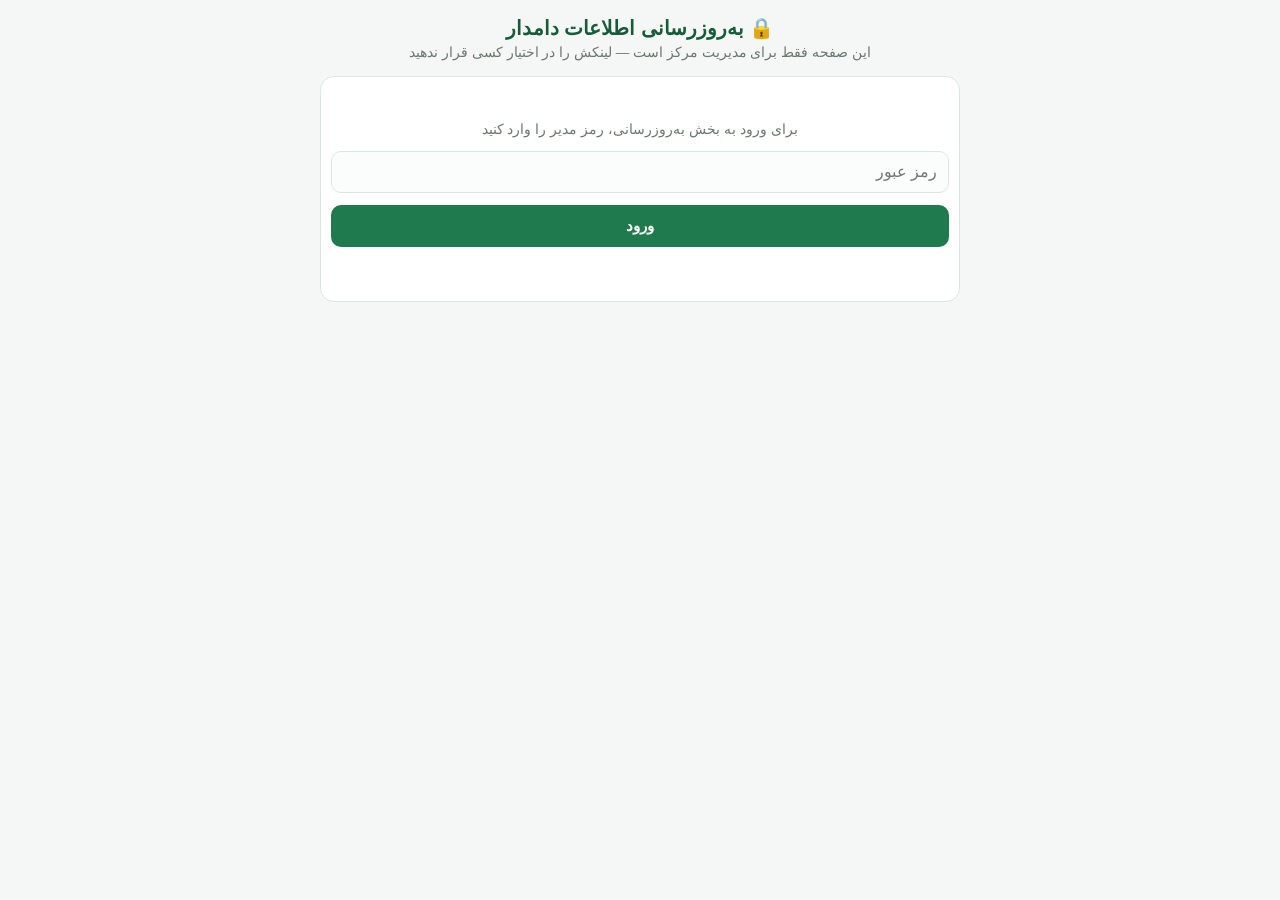
==== admin.html @ 682a6694 "Add files via upload" ====
<!DOCTYPE html>
<html lang="fa" dir="rtl">
<head>
<meta charset="UTF-8">
<meta name="viewport" content="width=device-width, initial-scale=1.0">
<title>به‌روزرسانی اطلاعات دامدار</title>
<meta name="theme-color" content="#1f7a4d">
<link rel="icon" href="./icon-192.png">
<link rel="stylesheet" href="./common.css">
</head>
<body>
<div class="wrap">
  <header>
    <h1>🔒 به‌روزرسانی اطلاعات دامدار</h1>
    <p>این صفحه فقط برای مدیریت مرکز است — لینکش را در اختیار کسی قرار ندهید</p>
  </header>

  <div id="lockScreen" class="card locked-box">
    <p>برای ورود به بخش به‌روزرسانی، رمز مدیر را وارد کنید</p>
    <input type="password" id="adminPin" placeholder="رمز عبور">
    <button class="btn-primary" onclick="tryUnlock()">ورود</button>
    <div class="status err" id="lockStatus"></div>
  </div>

  <div id="adminPanel" class="hidden">
    <div class="card">
      <label>جستجوی دامدار برای ویرایش (نام، نام خانوادگی، کد ملی یا موبایل)</label>
      <input type="text" id="adminSearchInput" placeholder="مثلاً: احمدی یا 09123456789">
      <button class="btn-primary" onclick="doAdminSearch()">جستجو</button>
      <div class="status" id="adminSearchStatus"></div>
      <div class="top-actions">
        <button class="link-btn" onclick="openNewRecordForm()">+ ثبت دامدار جدید</button>
      </div>
    </div>
    <div id="adminResults"></div>
    <div id="editFormWrap"></div>

    <div class="card">
      <h3 style="margin-top:0;font-size:1rem;color:var(--primary-dark);">وارد کردن گروهی از فایل اکسل</h3>
      <p style="font-size:.82rem;color:var(--muted);margin-top:0;">
        یک فایل اکسل (xlsx) با ستون‌های زیر انتخاب کن. اگر کد ملی یا موبایل یک ردیف با رکورد موجود یکی باشد، آن رکورد به‌روزرسانی می‌شود؛ در غیر این صورت دامدار جدید ثبت می‌شود.
      </p>
      <button class="btn-secondary btn-small" onclick="downloadTemplate()">دانلود قالب اکسل نمونه</button>
      <div style="height:10px;"></div>
      <label>انتخاب فایل اکسل</label>
      <input type="file" id="excelFile" accept=".xlsx,.xls,.csv">
      <button class="btn-primary" onclick="handleExcelImport()">شروع وارد کردن اطلاعات</button>
      <div class="status" id="excelStatus"></div>
      <div id="excelSummary"></div>
    </div>
  </div>
</div>

<script src="./common.js"></script>
<script src="./xlsx.full.min.js"></script>
<script>
/* رمز ورود به این صفحه — حتماً به رمز دلخواه خودت تغییرش بده */
const ADMIN_PIN = "1234";

const LABEL_TO_FIELD = {};
Object.keys(FIELD_LABELS).forEach(key => { LABEL_TO_FIELD[FIELD_LABELS[key]] = key; });

function tryUnlock(){
  const pin = document.getElementById("adminPin").value;
  if(pin === ADMIN_PIN){
    document.getElementById("lockScreen").classList.add("hidden");
    document.getElementById("adminPanel").classList.remove("hidden");
  }else{
    document.getElementById("lockStatus").textContent = "رمز اشتباه است.";
  }
}

async function doAdminSearch(){
  const q = document.getElementById("adminSearchInput").value.trim();
  const statusEl = document.getElementById("adminSearchStatus");
  const resultsEl = document.getElementById("adminResults");
  document.getElementById("editFormWrap").innerHTML = "";
  await performSearch(q, statusEl, resultsEl, true);
}

function buildFormHtml(rec, isNew){
  let fieldsHtml = "";
  Object.keys(FIELD_LABELS).forEach(key=>{
    fieldsHtml += `
      <label>${FIELD_LABELS[key]}</label>
      <input type="text" id="f_${key}" value="${(rec[key]||"").toString().replace(/"/g,'&quot;')}">
    `;
  });
  return `
    <div class="card">
      <h3>${isNew ? "ثبت دامدار جدید" : "ویرایش اطلاعات دامدار"}</h3>
      ${fieldsHtml}
      <div class="edit-actions">
        <button class="btn-primary" onclick="saveEdit(${isNew})">ذخیره و همگام‌سازی</button>
      </div>
      <div class="status" id="editStatus"></div>
    </div>
  `;
}

function openEditForm(rec){
  document.getElementById("editFormWrap").innerHTML = buildFormHtml(rec, false);
}

function openNewRecordForm(){
  document.getElementById("adminResults").innerHTML = "";
  document.getElementById("editFormWrap").innerHTML = buildFormHtml({}, true);
}

async function saveEdit(isNew){
  const statusEl = document.getElementById("editStatus");
  const record = {};
  Object.keys(FIELD_LABELS).forEach(key=>{
    record[key] = document.getElementById(`f_${key}`).value.trim();
  });

  if(!record.nationalCode && !record.mobile){
    statusEl.textContent = "کد ملی یا موبایل را برای شناسایی رکورد وارد کنید.";
    statusEl.className = "status err";
    return;
  }

  const records = getLocalRecords();
  const idKey = record.nationalCode ? "nationalCode" : "mobile";
  const idx = records.findIndex(r => r[idKey] === record[idKey]);
  if(idx >= 0){ records[idx] = record; } else { records.push(record); }
  saveLocalRecords(records);

  statusEl.textContent = "در حافظه دستگاه ذخیره شد. در حال ارسال به گوگل شیت...";
  statusEl.className = "status warn";

  if(!navigator.onLine){
    statusEl.textContent = "ذخیره محلی انجام شد، ولی اینترنت وصل نیست — بعداً همگام‌سازی کنید.";
    statusEl.className = "status warn";
    return;
  }

  try{
    await updateOnline(record);
    statusEl.textContent = "با موفقیت در گوگل شیت مرکزی هم به‌روزرسانی شد ✅";
    statusEl.className = "status ok";
  }catch(e){
    statusEl.textContent = "در دستگاه ذخیره شد، اما ارسال به گوگل شیت ناموفق بود. دوباره تلاش می‌شود.";
    statusEl.className = "status err";
  }
}

function downloadTemplate(){
  const headers = Object.values(FIELD_LABELS);
  const sampleRow = {
    "نام": "علی",
    "نام خانوادگی": "احمدی",
    "کد ملی": "1234567890",
    "موبایل": "09121234567",
    "روستا / آدرس": "روستای نمونه",
    "نوع دام": "گاو",
    "تعداد دام": "12",
    "تاریخ آخرین واکسیناسیون": "1404/03/15",
    "نوع واکسن": "تب برفکی",
    "توضیحات": ""
  };
  const ws = XLSX.utils.json_to_sheet([sampleRow], { header: headers });
  const wb = XLSX.utils.book_new();
  XLSX.utils.book_append_sheet(wb, ws, "دامدارها");
  XLSX.writeFile(wb, "قالب-اطلاعات-دامدار.xlsx");
}

async function handleExcelImport(){
  const fileInput = document.getElementById("excelFile");
  const statusEl = document.getElementById("excelStatus");
  const summaryEl = document.getElementById("excelSummary");
  summaryEl.innerHTML = "";

  if(!fileInput.files.length){
    statusEl.textContent = "لطفاً یک فایل اکسل انتخاب کنید.";
    statusEl.className = "status err";
    return;
  }

  statusEl.textContent = "در حال خواندن فایل...";
  statusEl.className = "status warn";

  const file = fileInput.files[0];
  const buffer = await file.arrayBuffer();
  let rows;
  try{
    const wb = XLSX.read(buffer, { type: "array" });
    const sheet = wb.Sheets[wb.SheetNames[0]];
    rows = XLSX.utils.sheet_to_json(sheet, { defval: "" });
  }catch(e){
    statusEl.textContent = "فایل قابل خواندن نبود. مطمئن شوید فرمت xlsx یا csv است.";
    statusEl.className = "status err";
    return;
  }

  if(!rows.length){
    statusEl.textContent = "فایل خالی است یا ردیفی پیدا نشد.";
    statusEl.className = "status err";
    return;
  }

  const parsedRecords = rows.map(row => {
    const rec = {};
    Object.keys(row).forEach(colHeader => {
      const fieldKey = LABEL_TO_FIELD[colHeader.trim()];
      if(fieldKey){
        rec[fieldKey] = (row[colHeader] ?? "").toString().trim();
      }
    });
    return rec;
  }).filter(rec => rec.nationalCode || rec.mobile);

  if(!parsedRecords.length){
    statusEl.textContent = "هیچ ردیف معتبری پیدا نشد (باید حداقل کد ملی یا موبایل داشته باشد). ستون‌های فایل را با قالب نمونه مقایسه کنید.";
    statusEl.className = "status err";
    return;
  }

  let added = 0, updated = 0, syncOk = 0, syncFail = 0;
  const localRecords = getLocalRecords();

  for(const rec of parsedRecords){
    const idKey = rec.nationalCode ? "nationalCode" : "mobile";
    const idx = localRecords.findIndex(r => r[idKey] === rec[idKey]);
    if(idx >= 0){ localRecords[idx] = { ...localRecords[idx], ...rec }; updated++; }
    else { localRecords.push(rec); added++; }
  }
  saveLocalRecords(localRecords);

  statusEl.textContent = `در حافظه دستگاه ذخیره شد (${added} جدید، ${updated} به‌روزرسانی). در حال همگام‌سازی با گوگل شیت...`;
  statusEl.className = "status warn";

  if(navigator.onLine){
    for(const rec of parsedRecords){
      try{ await updateOnline(rec); syncOk++; }
      catch(e){ syncFail++; }
      await new Promise(r => setTimeout(r, 300));
    }
  }

  summaryEl.innerHTML = `
    <div class="result-card">
      <div class="field-row"><span class="k">تعداد کل ردیف‌های پردازش‌شده</span><span class="v">${parsedRecords.length}</span></div>
      <div class="field-row"><span class="k">دامدار جدید ثبت‌شده</span><span class="v">${added}</span></div>
      <div class="field-row"><span class="k">دامدار به‌روزرسانی‌شده</span><span class="v">${updated}</span></div>
      <div class="field-row"><span class="k">همگام‌سازی موفق با گوگل شیت</span><span class="v">${syncOk}</span></div>
      <div class="field-row"><span class="k">همگام‌سازی ناموفق</span><span class="v">${syncFail}</span></div>
    </div>
  `;
  statusEl.textContent = navigator.onLine
    ? "پردازش فایل اکسل کامل شد ✅"
    : "در دستگاه ذخیره شد. اینترنت وصل نیست — بعداً برای همگام‌سازی با گوگل شیت دوباره متصل شوید.";
  statusEl.className = "status ok";
}
</script>
</body>
</html>
---- common.css ----
:root{
  --primary:#1f7a4d;
  --primary-dark:#155c39;
  --bg:#f4f7f5;
  --card:#ffffff;
  --border:#dfe6e2;
  --text:#233029;
  --muted:#6b776f;
  --danger:#c0392b;
  --warn:#b8860b;
}
*{box-sizing:border-box;}
body{
  margin:0;
  font-family: Tahoma, "Vazirmatn", sans-serif;
  background:var(--bg);
  color:var(--text);
  padding:16px;
}
.wrap{max-width:640px;margin:0 auto;}
header{text-align:center;margin-bottom:16px;}
header h1{font-size:1.25rem;margin:0 0 4px;color:var(--primary-dark);}
header p{margin:0;color:var(--muted);font-size:.85rem;}

.card{
  background:var(--card);
  border:1px solid var(--border);
  border-radius:14px;
  padding:16px;
  margin-bottom:14px;
}

label{display:block;font-size:.85rem;margin-bottom:4px;color:var(--muted);}
input[type=text], input[type=password], input[type=file]{
  width:100%;
  padding:11px;
  border:1px solid var(--border);
  border-radius:10px;
  font-size:1rem;
  margin-bottom:12px;
  font-family:inherit;
  background:#fbfdfc;
}
button{
  font-family:inherit;
  cursor:pointer;
  border:none;
  border-radius:10px;
  padding:12px 16px;
  font-size:.95rem;
  font-weight:bold;
}
.btn-primary{background:var(--primary);color:#fff;width:100%;}
.btn-primary:active{background:var(--primary-dark);}
.btn-secondary{background:#eef2f0;color:var(--text);width:100%;}
.btn-danger{background:var(--danger);color:#fff;}
.btn-small{padding:8px 12px;font-size:.85rem;width:auto;}

.status{font-size:.8rem;text-align:center;margin-top:8px;min-height:16px;}
.status.ok{color:var(--primary-dark);}
.status.err{color:var(--danger);}
.status.warn{color:var(--warn);}

.result-card{
  border:1px solid var(--border);
  border-radius:12px;
  padding:14px;
  margin-bottom:10px;
  background:#fbfdfc;
}
.result-card h3{margin:0 0 8px;font-size:1rem;color:var(--primary-dark);}
.field-row{
  display:flex;
  justify-content:space-between;
  padding:5px 0;
  border-bottom:1px dashed var(--border);
  font-size:.9rem;
}
.field-row:last-child{border-bottom:none;}
.field-row .k{color:var(--muted);}
.field-row .v{font-weight:bold;text-align:right;}
.source-tag{
  display:inline-block;
  font-size:.7rem;
  padding:2px 8px;
  border-radius:20px;
  margin-bottom:8px;
}
.source-local{background:#e3f2ec;color:var(--primary-dark);}
.source-online{background:#e8f0fb;color:#1c5fa8;}

.no-result{text-align:center;color:var(--muted);padding:20px 0;font-size:.9rem;}

.locked-box{text-align:center;padding:30px 10px;}
.locked-box p{color:var(--muted);font-size:.9rem;margin-bottom:14px;}

.edit-actions{display:flex;gap:8px;margin-top:10px;}
.edit-actions button{flex:1;}

.hidden{display:none !important;}
.top-actions{display:flex;justify-content:flex-end;margin-bottom:8px;}
.link-btn{
  background:none;border:none;color:var(--muted);
  font-size:.8rem;text-decoration:underline;padding:4px;
}
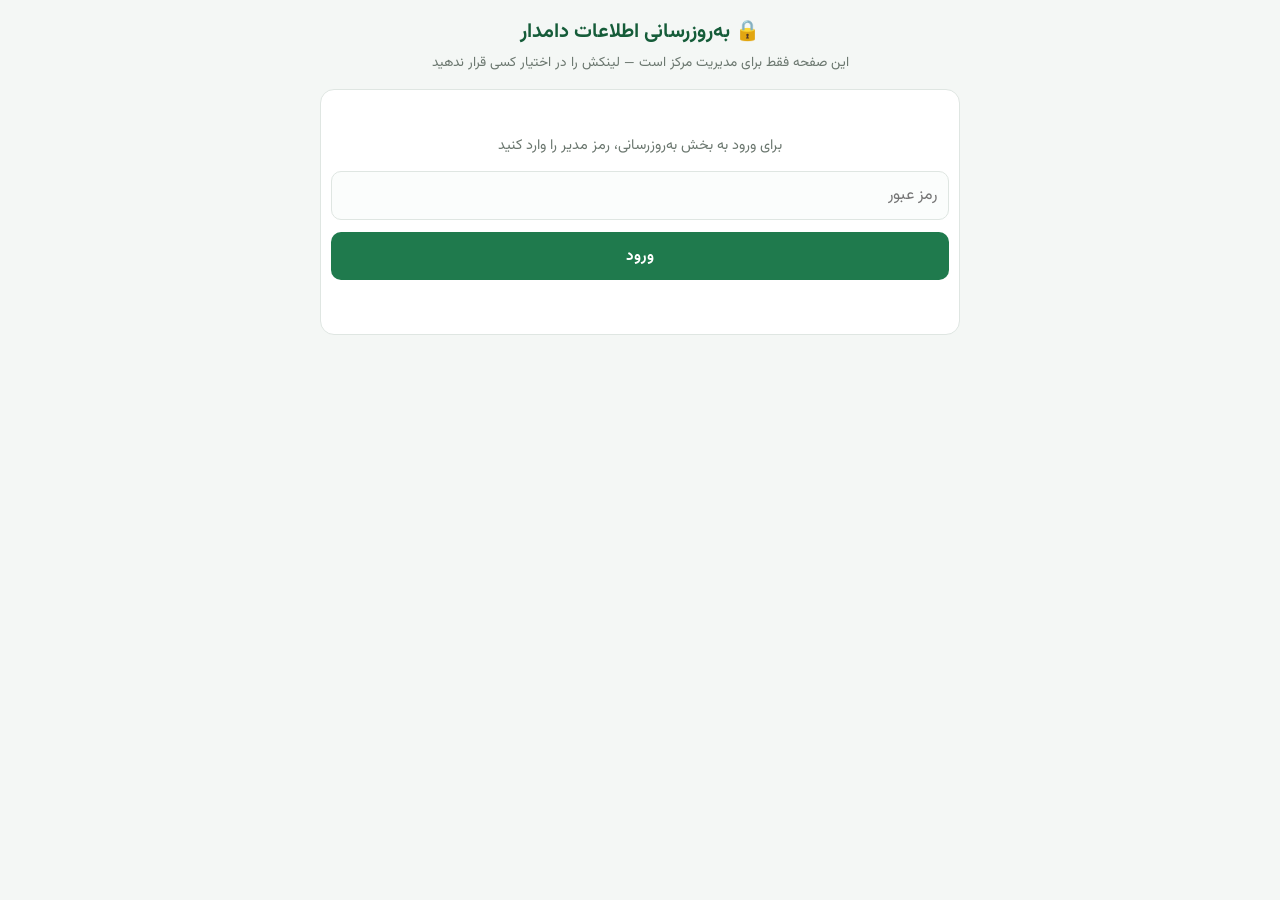
==== commit 123a5b84: "Add files via upload" ====
--- a/admin.html
+++ b/admin.html
@@ -7,6 +7,9 @@
 <meta name="theme-color" content="#1f7a4d">
 <link rel="icon" href="./icon-192.png">
 <link rel="stylesheet" href="./common.css">
+<link rel="preconnect" href="https://fonts.googleapis.com">
+<link rel="preconnect" href="https://fonts.gstatic.com" crossorigin>
+<link href="https://fonts.googleapis.com/css2?family=Vazirmatn:wght@400;500;700&display=swap" rel="stylesheet">
 </head>
 <body>
 <div class="wrap">
@@ -59,6 +62,45 @@
 
 const LABEL_TO_FIELD = {};
 Object.keys(FIELD_LABELS).forEach(key => { LABEL_TO_FIELD[FIELD_LABELS[key]] = key; });
+
+// نام‌های جایگزین رایج برای ستون‌ها (مثلاً فایل‌های اداری با عناوین رسمی‌تر)
+const HEADER_ALIASES = {
+  "نام دامدار": "firstName",
+  "نام خانوادگی دامدار": "lastName",
+  "شماره تلفن دامدار": "mobile",
+  "شماره تلفن": "mobile",
+  "تلفن": "mobile",
+  "تلفن همراه": "mobile",
+  "موبایل": "mobile",
+  "نام واحد اپیدمیولوژیک": "village",
+  "واحد اپیدمیولوژیک": "village",
+  "روستا": "village",
+  "آدرس": "village"
+};
+
+function normalizeHeader(h){
+  return (h || "").toString()
+    .replace(/\u064A/g, "ی")   // Arabic yeh -> Persian yeh
+    .replace(/\u0643/g, "ک")   // Arabic kaf -> Persian kaf
+    .replace(/\*/g, "")
+    .replace(/\u200c/g, " ")   // ZWNJ -> space for matching
+    .trim();
+}
+
+function headerToField(rawHeader){
+  const norm = normalizeHeader(rawHeader);
+  if(LABEL_TO_FIELD[norm]) return LABEL_TO_FIELD[norm];
+  if(HEADER_ALIASES[norm]) return HEADER_ALIASES[norm];
+  // تلاش با حذف فاصله‌ها برای مقایسه نهایی
+  const collapsed = norm.replace(/\s+/g, "");
+  for(const label in LABEL_TO_FIELD){
+    if(label.replace(/\s+/g, "") === collapsed) return LABEL_TO_FIELD[label];
+  }
+  for(const alias in HEADER_ALIASES){
+    if(alias.replace(/\s+/g, "") === collapsed) return HEADER_ALIASES[alias];
+  }
+  return null;
+}
 
 function tryUnlock(){
   const pin = document.getElementById("adminPin").value;
@@ -151,7 +193,8 @@
     "نام": "علی",
     "نام خانوادگی": "احمدی",
     "کد ملی": "1234567890",
-    "موبایل": "09121234567",
+    "نام پدر": "رضا",
+    "شماره موبایل": "09121234567",
     "روستا / آدرس": "روستای نمونه",
     "نوع دام": "گاو",
     "تعداد دام": "12",
@@ -202,7 +245,7 @@
   const parsedRecords = rows.map(row => {
     const rec = {};
     Object.keys(row).forEach(colHeader => {
-      const fieldKey = LABEL_TO_FIELD[colHeader.trim()];
+      const fieldKey = headerToField(colHeader);
       if(fieldKey){
         rec[fieldKey] = (row[colHeader] ?? "").toString().trim();
       }
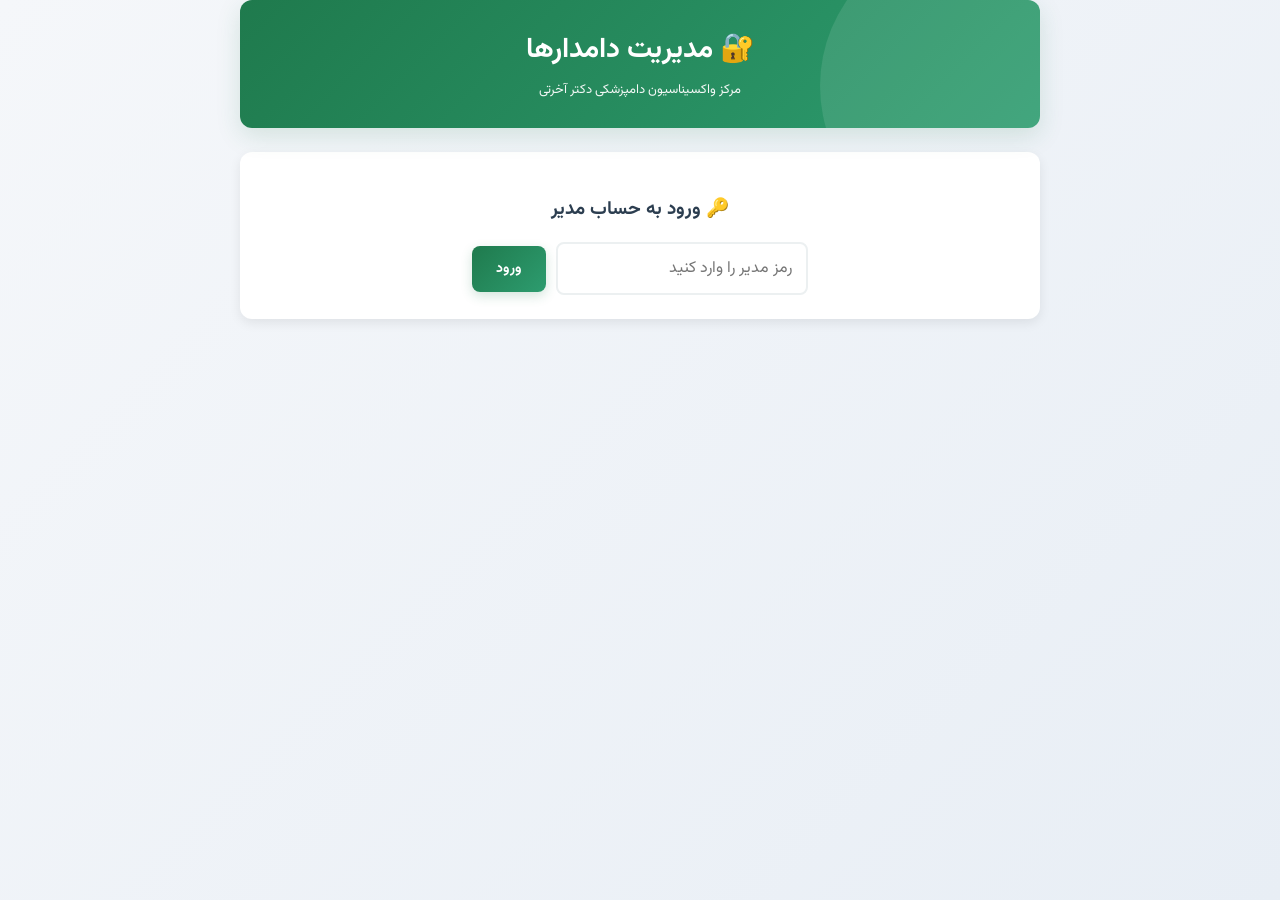
==== commit 0f5ac2d0: "Add files via upload" ====
--- a/admin.html
+++ b/admin.html
@@ -1,300 +1,628 @@
 <!DOCTYPE html>
-<html lang="fa" dir="rtl">
+<html dir="rtl" lang="fa">
 <head>
-<meta charset="UTF-8">
-<meta name="viewport" content="width=device-width, initial-scale=1.0">
-<title>به‌روزرسانی اطلاعات دامدار</title>
-<meta name="theme-color" content="#1f7a4d">
-<link rel="icon" href="./icon-192.png">
-<link rel="stylesheet" href="./common.css">
+<meta charset="utf-8">
+<meta name="viewport" content="width=device-width, initial-scale=1, viewport-fit=cover">
+<title>مدیریت دامدارها | مرکز واکسیناسیون دکتر آخرتی</title>
+<style>
+* { box-sizing: border-box; }
+
+:root {
+  --primary: #1f7a4d;
+  --primary-dark: #165a3a;
+  --primary-light: #2d9c6f;
+  --accent: #e67e22;
+  --success: #27ae60;
+  --danger: #e74c3c;
+  --info: #3498db;
+  --light: #ecf0f1;
+  --dark: #2c3e50;
+  --border: #bdc3c7;
+  --text: #2c3e50;
+  --bg: #ffffff;
+  --bg-light: #f5f7fa;
+}
+
+html, body {
+  margin: 0;
+  padding: 0;
+  height: 100%;
+}
+
+body {
+  font-family: "B Nazanin", "Vazirmatn", Tahoma, sans-serif;
+  background: linear-gradient(135deg, #f5f7fa 0%, #e8eef5 100%);
+  color: var(--text);
+  padding: env(safe-area-inset-left, 0) env(safe-area-inset-right, 0) env(safe-area-inset-bottom, 16px) env(safe-area-inset-top, 16px);
+  min-height: 100vh;
+}
+
+.container { max-width: 800px; margin: 0 auto; }
+
+header {
+  background: linear-gradient(135deg, var(--primary) 0%, var(--primary-light) 100%);
+  color: white;
+  padding: 28px 20px;
+  border-radius: 12px;
+  margin-bottom: 24px;
+  box-shadow: 0 8px 24px rgba(31, 122, 77, 0.15);
+  text-align: center;
+  position: relative;
+  overflow: hidden;
+}
+
+header::before {
+  content: '';
+  position: absolute;
+  top: -50%;
+  right: -10%;
+  width: 300px;
+  height: 300px;
+  background: rgba(255,255,255,0.1);
+  border-radius: 50%;
+}
+
+h1 {
+  margin: 0;
+  font-size: 28px;
+  font-weight: bold;
+  position: relative;
+  z-index: 1;
+}
+
+.subtitle {
+  margin: 8px 0 0 0;
+  font-size: 13px;
+  opacity: 0.95;
+  position: relative;
+  z-index: 1;
+}
+
+.pin-section {
+  background: white;
+  padding: 24px;
+  border-radius: 12px;
+  margin-bottom: 20px;
+  box-shadow: 0 4px 12px rgba(0,0,0,0.08);
+  text-align: center;
+}
+
+.pin-input {
+  display: flex;
+  gap: 10px;
+  align-items: center;
+  justify-content: center;
+  flex-wrap: wrap;
+  margin-top: 16px;
+}
+
+input[type="password"] {
+  padding: 12px 14px;
+  border: 2px solid var(--light);
+  border-radius: 8px;
+  font-family: inherit;
+  font-size: 16px;
+  min-width: 200px;
+  transition: all 0.3s;
+}
+
+input[type="password"]:focus {
+  outline: none;
+  border-color: var(--primary);
+  box-shadow: 0 0 0 3px rgba(31, 122, 77, 0.1);
+}
+
+button {
+  padding: 12px 24px;
+  border: none;
+  border-radius: 8px;
+  font-family: inherit;
+  font-size: 14px;
+  font-weight: bold;
+  cursor: pointer;
+  transition: all 0.3s ease;
+}
+
+.btn-primary {
+  background: linear-gradient(135deg, var(--primary) 0%, var(--primary-light) 100%);
+  color: white;
+  box-shadow: 0 4px 12px rgba(31, 122, 77, 0.2);
+}
+
+.btn-primary:hover { box-shadow: 0 6px 16px rgba(31, 122, 77, 0.3); }
+.btn-primary:active { transform: scale(0.98); }
+
+.btn-secondary {
+  background: var(--info);
+  color: white;
+}
+
+.btn-secondary:hover { background: #2980b9; }
+
+.hidden { display: none !important; }
+
+.admin-panel { display: none; }
+.admin-panel.visible { display: block; }
+
+.section {
+  background: white;
+  padding: 24px;
+  border-radius: 12px;
+  margin-bottom: 24px;
+  box-shadow: 0 4px 12px rgba(0,0,0,0.08);
+}
+
+.section h2 {
+  margin: 0 0 20px 0;
+  color: var(--primary);
+  font-size: 20px;
+  display: flex;
+  align-items: center;
+  gap: 8px;
+}
+
+.search-box {
+  display: flex;
+  gap: 10px;
+  margin-bottom: 16px;
+  flex-wrap: wrap;
+}
+
+.search-box input {
+  flex: 1;
+  min-width: 200px;
+  padding: 12px 14px;
+  border: 2px solid var(--light);
+  border-radius: 8px;
+  font-family: inherit;
+  font-size: 14px;
+  transition: all 0.3s;
+}
+
+.search-box input:focus {
+  outline: none;
+  border-color: var(--primary);
+  box-shadow: 0 0 0 3px rgba(31, 122, 77, 0.1);
+}
+
+.status {
+  padding: 14px 16px;
+  border-radius: 8px;
+  margin-bottom: 16px;
+  font-size: 14px;
+  font-weight: 500;
+  animation: slideIn 0.3s ease;
+}
+
+@keyframes slideIn { from { opacity: 0; transform: translateY(-10px); } to { opacity: 1; transform: translateY(0); } }
+
+.status.success, .status.ok { background: #d4edda; color: #155724; border: 1px solid #c3e6cb; }
+.status.error, .status.err { background: #f8d7da; color: #721c24; border: 1px solid #f5c6cb; }
+.status.warn { background: #fff3cd; color: #856404; border: 1px solid #ffeeba; }
+.status.loading { background: #e2f4ff; color: #004085; border: 1px solid #b6e4ff; }
+.status.info { background: #d1ecf1; color: #0c5460; border: 1px solid #bee5eb; }
+.import-box { border: 2px dashed var(--border); border-radius: 10px; padding: 18px; text-align: center; background: var(--bg-light); }
+.import-box input[type=file] { margin: 10px 0; max-width: 100%; }
+
+.results { margin-top: 16px; }
+
+.result-card {
+  background: var(--bg-light);
+  padding: 16px;
+  border-radius: 10px;
+  margin-bottom: 12px;
+  border-right: 5px solid var(--primary);
+  animation: slideIn 0.3s ease;
+  transition: all 0.3s ease;
+}
+
+.result-card:hover {
+  box-shadow: 0 4px 12px rgba(0,0,0,0.08);
+  transform: translateY(-2px);
+}
+
+.source-tag {
+  display: inline-block;
+  padding: 5px 10px;
+  border-radius: 5px;
+  font-size: 11px;
+  font-weight: bold;
+  margin-bottom: 10px;
+}
+
+.source-tag.local-tag { background: #e3f2fd; color: #1565c0; }
+.source-tag.online-tag { background: #f3e5f5; color: #6a1b9a; }
+
+.result-card h3 {
+  margin: 0 0 12px 0;
+  color: var(--primary);
+  font-size: 16px;
+}
+
+.field-item {
+  display: flex;
+  gap: 10px;
+  padding: 8px;
+  background: white;
+  border-radius: 5px;
+  align-items: center;
+  margin-bottom: 6px;
+}
+
+.field-icon { font-size: 16px; min-width: 20px; }
+
+.field-content { flex: 1; }
+
+.field-label { font-size: 11px; color: #666; font-weight: bold; }
+
+.field-value { font-size: 13px; color: var(--text); }
+
+.card-actions {
+  margin-top: 12px;
+  display: flex;
+  gap: 8px;
+}
+
+.btn-edit {
+  flex: 1;
+  background: var(--primary);
+  color: white;
+  padding: 9px 12px;
+  font-size: 12px;
+}
+
+.btn-edit:hover { background: var(--primary-dark); }
+
+.form-grid {
+  display: grid;
+  gap: 16px;
+}
+
+.form-field {
+  display: flex;
+  flex-direction: column;
+}
+
+.form-field label {
+  margin-bottom: 6px;
+  font-weight: bold;
+  font-size: 13px;
+  color: var(--dark);
+}
+
+.form-input {
+  padding: 11px 13px;
+  border: 2px solid var(--light);
+  border-radius: 6px;
+  font-family: inherit;
+  font-size: 14px;
+  color: var(--text);
+  transition: all 0.3s;
+}
+
+.form-input:focus {
+  outline: none;
+  border-color: var(--primary);
+  box-shadow: 0 0 0 3px rgba(31, 122, 77, 0.1);
+}
+
+.form-actions {
+  display: flex;
+  gap: 10px;
+  margin-top: 20px;
+}
+
+.form-actions button {
+  flex: 1;
+}
+
+.modal-overlay {
+  position: fixed;
+  top: 0;
+  left: 0;
+  right: 0;
+  bottom: 0;
+  background: rgba(0,0,0,0.5);
+  display: flex;
+  align-items: flex-end;
+  z-index: 1000;
+}
+
+.modal-dialog {
+  background: white;
+  width: 100%;
+  max-width: 500px;
+  border-radius: 16px 16px 0 0;
+  box-shadow: 0 -4px 20px rgba(0,0,0,0.15);
+  max-height: 85vh;
+  overflow-y: auto;
+  animation: slideUp 0.3s ease;
+}
+
+@keyframes slideUp { from { transform: translateY(100%); } to { transform: translateY(0); } }
+
+.modal-header {
+  display: flex;
+  justify-content: space-between;
+  align-items: center;
+  padding: 18px 20px;
+  border-bottom: 1px solid var(--light);
+  background: linear-gradient(135deg, var(--primary) 0%, var(--primary-light) 100%);
+  color: white;
+}
+
+.modal-header h2 { margin: 0; font-size: 18px; }
+
+.modal-close {
+  background: rgba(255,255,255,0.2);
+  color: white;
+  border: none;
+  width: 32px;
+  height: 32px;
+  border-radius: 50%;
+  cursor: pointer;
+  font-size: 18px;
+}
+
+.modal-body { padding: 20px; }
+
+.modal-footer {
+  padding: 16px 20px;
+  border-top: 1px solid var(--light);
+  display: flex;
+  gap: 10px;
+  background: var(--bg-light);
+}
+
+.modal-footer button { flex: 1; }
+
+.no-result {
+  padding: 32px 20px;
+  text-align: center;
+  color: #666;
+  background: var(--bg-light);
+  border-radius: 8px;
+  font-size: 14px;
+}
+
+.hint {
+  background: #e8f5e9;
+  color: #2e7d32;
+  padding: 14px;
+  border-radius: 8px;
+  font-size: 13px;
+  text-align: center;
+  margin-top: 24px;
+}
+</style>
 <link rel="preconnect" href="https://fonts.googleapis.com">
 <link rel="preconnect" href="https://fonts.gstatic.com" crossorigin>
 <link href="https://fonts.googleapis.com/css2?family=Vazirmatn:wght@400;500;700&display=swap" rel="stylesheet">
+<link rel="manifest" href="./manifest.json">
+<meta name="theme-color" content="#1f7a4d">
 </head>
 <body>
-<div class="wrap">
-  <header>
-    <h1>🔒 به‌روزرسانی اطلاعات دامدار</h1>
-    <p>این صفحه فقط برای مدیریت مرکز است — لینکش را در اختیار کسی قرار ندهید</p>
-  </header>
-
-  <div id="lockScreen" class="card locked-box">
-    <p>برای ورود به بخش به‌روزرسانی، رمز مدیر را وارد کنید</p>
-    <input type="password" id="adminPin" placeholder="رمز عبور">
-    <button class="btn-primary" onclick="tryUnlock()">ورود</button>
-    <div class="status err" id="lockStatus"></div>
+
+<div class="container">
+<header>
+  <h1>🔐 مدیریت دامدارها</h1>
+  <p class="subtitle">مرکز واکسیناسیون دامپزشکی دکتر آخرتی</p>
+</header>
+
+<!-- بخش رمز -->
+<div class="pin-section" id="pinSection">
+  <h3>🔑 ورود به حساب مدیر</h3>
+  <div class="pin-input">
+    <input type="password" id="adminPin" placeholder="رمز مدیر را وارد کنید" />
+    <button class="btn-primary" onclick="checkPin()">ورود</button>
   </div>
-
-  <div id="adminPanel" class="hidden">
-    <div class="card">
-      <label>جستجوی دامدار برای ویرایش (نام، نام خانوادگی، کد ملی یا موبایل)</label>
-      <input type="text" id="adminSearchInput" placeholder="مثلاً: احمدی یا 09123456789">
-      <button class="btn-primary" onclick="doAdminSearch()">جستجو</button>
-      <div class="status" id="adminSearchStatus"></div>
-      <div class="top-actions">
-        <button class="link-btn" onclick="openNewRecordForm()">+ ثبت دامدار جدید</button>
-      </div>
+</div>
+
+<!-- پنل مدیریت -->
+<div class="admin-panel" id="adminPanel">
+
+<!-- جستجو و ویرایش -->
+<div class="section">
+  <h2>🔍 جستجو و ویرایش</h2>
+  <div class="search-box">
+    <input type="text" id="searchInput" placeholder="نام، نام خانوادگی، کد ملی یا شماره موبایل" />
+    <button class="btn-primary" onclick="doSearch()">جستجو</button>
+  </div>
+  <div id="searchStatus"></div>
+  <div id="searchResults" class="results"></div>
+</div>
+
+<!-- اضافه کردن رکورد جدید -->
+<div class="section">
+  <h2>➕ اضافه کردن دامدار جدید</h2>
+  <div class="form-grid">
+    <div class="form-field">
+      <label>👤 نام *</label>
+      <input type="text" id="form_firstName" placeholder="نام دامدار" class="form-input" />
     </div>
-    <div id="adminResults"></div>
-    <div id="editFormWrap"></div>
-
-    <div class="card">
-      <h3 style="margin-top:0;font-size:1rem;color:var(--primary-dark);">وارد کردن گروهی از فایل اکسل</h3>
-      <p style="font-size:.82rem;color:var(--muted);margin-top:0;">
-        یک فایل اکسل (xlsx) با ستون‌های زیر انتخاب کن. اگر کد ملی یا موبایل یک ردیف با رکورد موجود یکی باشد، آن رکورد به‌روزرسانی می‌شود؛ در غیر این صورت دامدار جدید ثبت می‌شود.
-      </p>
-      <button class="btn-secondary btn-small" onclick="downloadTemplate()">دانلود قالب اکسل نمونه</button>
-      <div style="height:10px;"></div>
-      <label>انتخاب فایل اکسل</label>
-      <input type="file" id="excelFile" accept=".xlsx,.xls,.csv">
-      <button class="btn-primary" onclick="handleExcelImport()">شروع وارد کردن اطلاعات</button>
-      <div class="status" id="excelStatus"></div>
-      <div id="excelSummary"></div>
+    <div class="form-field">
+      <label>👨‍👩‍👧 نام خانوادگی *</label>
+      <input type="text" id="form_lastName" placeholder="نام خانوادگی" class="form-input" />
+    </div>
+    <div class="form-field">
+      <label>🆔 کد ملی *</label>
+      <input type="text" id="form_nationalCode" placeholder="10 رقم" class="form-input" />
+    </div>
+    <div class="form-field">
+      <label>👨 نام پدر *</label>
+      <input type="text" id="form_fatherName" placeholder="نام پدر" class="form-input" />
+    </div>
+    <div class="form-field">
+      <label>📱 شماره موبایل *</label>
+      <input type="text" id="form_mobile" placeholder="09..." class="form-input" />
+    </div>
+    <div class="form-field">
+      <label>📍 روستا / آدرس *</label>
+      <input type="text" id="form_village" placeholder="روستا یا آدرس" class="form-input" />
     </div>
   </div>
+  <div class="form-actions">
+    <button class="btn-primary" onclick="addNewRecord()">💾 ذخیره</button>
+    <button class="btn-secondary" onclick="clearForm()">🔄 پاک کردن</button>
+  </div>
 </div>
 
+<!-- ورود گروهی از اکسل -->
+<div class="section">
+  <h2>📥 ورود گروهی از اکسل</h2>
+  <div class="import-box">
+    <div style="font-size:13px;color:#555;line-height:1.8">
+      ستون‌های فایل: نام، نام خانوادگی، کد ملی، نام پدر، شماره موبایل، روستا / آدرس<br>
+      رکوردهایی که کد ملی‌شان قبلاً ثبت شده باشد به‌روزرسانی می‌شوند، بقیه اضافه می‌شوند.
+    </div>
+    <input type="file" id="excelFile" accept=".xlsx,.xls" />
+    <div><button class="btn-primary" onclick="importExcel()">📥 شروع ورود اطلاعات</button></div>
+    <div id="importStatus" style="margin-top:14px"></div>
+  </div>
+</div>
+
+<div class="hint">
+  💡 برای ویرایش رکورد موجود بالا جستجو کنید و دکمه "ویرایش" را بزنید
+</div>
+
+</div>
+
+</div>
+
+<script src="./xlsx.full.min.js"></script>
 <script src="./common.js"></script>
-<script src="./xlsx.full.min.js"></script>
 <script>
-/* رمز ورود به این صفحه — حتماً به رمز دلخواه خودت تغییرش بده */
 const ADMIN_PIN = "1234";
 
-const LABEL_TO_FIELD = {};
-Object.keys(FIELD_LABELS).forEach(key => { LABEL_TO_FIELD[FIELD_LABELS[key]] = key; });
-
-// نام‌های جایگزین رایج برای ستون‌ها (مثلاً فایل‌های اداری با عناوین رسمی‌تر)
-const HEADER_ALIASES = {
-  "نام دامدار": "firstName",
-  "نام خانوادگی دامدار": "lastName",
-  "شماره تلفن دامدار": "mobile",
-  "شماره تلفن": "mobile",
-  "تلفن": "mobile",
-  "تلفن همراه": "mobile",
-  "موبایل": "mobile",
-  "نام واحد اپیدمیولوژیک": "village",
-  "واحد اپیدمیولوژیک": "village",
-  "روستا": "village",
-  "آدرس": "village"
-};
-
-function normalizeHeader(h){
-  return (h || "").toString()
-    .replace(/\u064A/g, "ی")   // Arabic yeh -> Persian yeh
-    .replace(/\u0643/g, "ک")   // Arabic kaf -> Persian kaf
-    .replace(/\*/g, "")
-    .replace(/\u200c/g, " ")   // ZWNJ -> space for matching
-    .trim();
-}
-
-function headerToField(rawHeader){
-  const norm = normalizeHeader(rawHeader);
-  if(LABEL_TO_FIELD[norm]) return LABEL_TO_FIELD[norm];
-  if(HEADER_ALIASES[norm]) return HEADER_ALIASES[norm];
-  // تلاش با حذف فاصله‌ها برای مقایسه نهایی
-  const collapsed = norm.replace(/\s+/g, "");
-  for(const label in LABEL_TO_FIELD){
-    if(label.replace(/\s+/g, "") === collapsed) return LABEL_TO_FIELD[label];
-  }
-  for(const alias in HEADER_ALIASES){
-    if(alias.replace(/\s+/g, "") === collapsed) return HEADER_ALIASES[alias];
-  }
-  return null;
-}
-
-function tryUnlock(){
+function checkPin(){
   const pin = document.getElementById("adminPin").value;
   if(pin === ADMIN_PIN){
-    document.getElementById("lockScreen").classList.add("hidden");
-    document.getElementById("adminPanel").classList.remove("hidden");
-  }else{
-    document.getElementById("lockStatus").textContent = "رمز اشتباه است.";
+    document.getElementById("pinSection").classList.add("hidden");
+    document.getElementById("adminPanel").classList.add("visible");
+  } else {
+    alert("❌ رمز اشتباه است!");
   }
 }
 
-async function doAdminSearch(){
-  const q = document.getElementById("adminSearchInput").value.trim();
-  const statusEl = document.getElementById("adminSearchStatus");
-  const resultsEl = document.getElementById("adminResults");
-  document.getElementById("editFormWrap").innerHTML = "";
-  await performSearch(q, statusEl, resultsEl, true);
-}
-
-function buildFormHtml(rec, isNew){
-  let fieldsHtml = "";
-  Object.keys(FIELD_LABELS).forEach(key=>{
-    fieldsHtml += `
-      <label>${FIELD_LABELS[key]}</label>
-      <input type="text" id="f_${key}" value="${(rec[key]||"").toString().replace(/"/g,'&quot;')}">
-    `;
-  });
-  return `
-    <div class="card">
-      <h3>${isNew ? "ثبت دامدار جدید" : "ویرایش اطلاعات دامدار"}</h3>
-      ${fieldsHtml}
-      <div class="edit-actions">
-        <button class="btn-primary" onclick="saveEdit(${isNew})">ذخیره و همگام‌سازی</button>
-      </div>
-      <div class="status" id="editStatus"></div>
-    </div>
-  `;
-}
-
-function openEditForm(rec){
-  document.getElementById("editFormWrap").innerHTML = buildFormHtml(rec, false);
-}
-
-function openNewRecordForm(){
-  document.getElementById("adminResults").innerHTML = "";
-  document.getElementById("editFormWrap").innerHTML = buildFormHtml({}, true);
-}
-
-async function saveEdit(isNew){
-  const statusEl = document.getElementById("editStatus");
-  const record = {};
-  Object.keys(FIELD_LABELS).forEach(key=>{
-    record[key] = document.getElementById(`f_${key}`).value.trim();
-  });
-
-  if(!record.nationalCode && !record.mobile){
-    statusEl.textContent = "کد ملی یا موبایل را برای شناسایی رکورد وارد کنید.";
-    statusEl.className = "status err";
+document.getElementById("adminPin").addEventListener("keypress", function(e){
+  if(e.key === "Enter") checkPin();
+});
+
+function doSearch(){
+  const q = document.getElementById("searchInput").value;
+  const status = document.getElementById("searchStatus");
+  const results = document.getElementById("searchResults");
+  performSearch(q, status, results, true);
+}
+
+document.getElementById("searchInput").addEventListener("keypress", function(e){
+  if(e.key === "Enter") doSearch();
+});
+
+async function addNewRecord(){
+  const rec = {
+    firstName: document.getElementById("form_firstName").value.trim(),
+    lastName: document.getElementById("form_lastName").value.trim(),
+    nationalCode: document.getElementById("form_nationalCode").value.trim(),
+    fatherName: document.getElementById("form_fatherName").value.trim(),
+    mobile: document.getElementById("form_mobile").value.trim(),
+    village: document.getElementById("form_village").value.trim()
+  };
+
+  const emptyFields = Object.keys(rec).filter(k => !rec[k]);
+  if(emptyFields.length){
+    alert("⚠️ لطفاً تمام فیلدها را پر کنید!");
     return;
   }
 
-  const records = getLocalRecords();
-  const idKey = record.nationalCode ? "nationalCode" : "mobile";
-  const idx = records.findIndex(r => r[idKey] === record[idKey]);
-  if(idx >= 0){ records[idx] = record; } else { records.push(record); }
-  saveLocalRecords(records);
-
-  statusEl.textContent = "در حافظه دستگاه ذخیره شد. در حال ارسال به گوگل شیت...";
-  statusEl.className = "status warn";
-
-  if(!navigator.onLine){
-    statusEl.textContent = "ذخیره محلی انجام شد، ولی اینترنت وصل نیست — بعداً همگام‌سازی کنید.";
-    statusEl.className = "status warn";
-    return;
+  const existed = upsertLocal(rec, rec.nationalCode);
+  let onlineOk = true;
+  if(navigator.onLine){
+    try{ await updateOnline(rec, rec.nationalCode); }catch(e){ onlineOk = false; }
+  }else{ onlineOk = false; }
+
+  alert(onlineOk ? (existed ? "✅ این کد ملی قبلاً ثبت بود؛ اطلاعاتش به‌روزرسانی شد." : "✅ دامدار جدید اضافه شد!") : "⚠️ فقط روی این دستگاه ذخیره شد. ارسال به گوگل شیت انجام نشد.");
+  clearForm();
+}
+
+
+const IMPORT_HEADERS = {
+  "نام":"firstName","نام خانوادگی":"lastName","کد ملی":"nationalCode",
+  "نام پدر":"fatherName","شماره موبایل":"mobile","روستا / آدرس":"village",
+  "firstName":"firstName","lastName":"lastName","nationalCode":"nationalCode",
+  "fatherName":"fatherName","mobile":"mobile","village":"village"
+};
+function faDigitsToEn(v){
+  return String(v).replace(/[۰-۹]/g, d => "۰۱۲۳۴۵۶۷۸۹".indexOf(d))
+                  .replace(/[٠-٩]/g, d => "٠١٢٣٤٥٦٧٨٩".indexOf(d));
+}
+async function importExcel(){
+  const st = document.getElementById("importStatus");
+  const file = document.getElementById("excelFile").files[0];
+  if(!file){ st.className="status warn"; st.textContent="ابتدا فایل اکسل را انتخاب کنید."; return; }
+  st.className="status loading"; st.textContent="⏳ در حال خواندن فایل...";
+  try{
+    const buf = await file.arrayBuffer();
+    const wb = XLSX.read(buf, {type:"array"});
+    const rows = XLSX.utils.sheet_to_json(wb.Sheets[wb.SheetNames[0]], {defval:""});
+    const recs = [];
+    let skipped = 0;
+    rows.forEach(r => {
+      const rec = {firstName:"",lastName:"",nationalCode:"",fatherName:"",mobile:"",village:""};
+      Object.keys(r).forEach(h => {
+        const k = IMPORT_HEADERS[String(h).trim()];
+        if(k) rec[k] = faDigitsToEn(r[h]).trim();
+      });
+      if(!rec.nationalCode && !rec.mobile){ skipped++; return; }
+      recs.push(rec);
+    });
+    if(!recs.length){ st.className="status error"; st.textContent="هیچ رکورد معتبری پیدا نشد. سرستون‌ها را بررسی کنید."; return; }
+
+    // حافظه دستگاه
+    const list = getLocalRecords();
+    const idx = new Map(list.map((r,i)=>[r.nationalCode, i]));
+    let added = 0, updated = 0;
+    recs.forEach(rec => {
+      if(rec.nationalCode && idx.has(rec.nationalCode)){ list[idx.get(rec.nationalCode)] = rec; updated++; }
+      else{ list.push(rec); if(rec.nationalCode) idx.set(rec.nationalCode, list.length-1); added++; }
+    });
+    saveLocalRecords(list);
+
+    // گوگل شیت (دسته‌های ۴۰۰ تایی)
+    if(!navigator.onLine){
+      st.className="status warn";
+      st.textContent=`✅ ${recs.length} رکورد در دستگاه ذخیره شد، ولی اینترنت وصل نبود و به گوگل شیت ارسال نشد.`;
+      return;
+    }
+    const CHUNK = 400;
+    for(let i=0; i<recs.length; i+=CHUNK){
+      st.className="status loading";
+      st.textContent=`⏳ ارسال به گوگل شیت... ${Math.min(i+CHUNK,recs.length)} از ${recs.length}`;
+      await postToScript({action:"bulkUpdate", records:recs.slice(i,i+CHUNK)});
+    }
+    st.className="status success";
+    st.textContent=`✅ تمام شد: ${added} رکورد جدید، ${updated} به‌روزرسانی` + (skipped?`، ${skipped} ردیف بدون کد ملی و موبایل نادیده گرفته شد.`:".");
+  }catch(e){
+    st.className="status error";
+    st.textContent="⚠️ خطا در ورود اطلاعات. فایل یا اینترنت را بررسی کنید و دوباره تلاش کنید.";
   }
-
-  try{
-    await updateOnline(record);
-    statusEl.textContent = "با موفقیت در گوگل شیت مرکزی هم به‌روزرسانی شد ✅";
-    statusEl.className = "status ok";
-  }catch(e){
-    statusEl.textContent = "در دستگاه ذخیره شد، اما ارسال به گوگل شیت ناموفق بود. دوباره تلاش می‌شود.";
-    statusEl.className = "status err";
-  }
-}
-
-function downloadTemplate(){
-  const headers = Object.values(FIELD_LABELS);
-  const sampleRow = {
-    "نام": "علی",
-    "نام خانوادگی": "احمدی",
-    "کد ملی": "1234567890",
-    "نام پدر": "رضا",
-    "شماره موبایل": "09121234567",
-    "روستا / آدرس": "روستای نمونه",
-    "نوع دام": "گاو",
-    "تعداد دام": "12",
-    "تاریخ آخرین واکسیناسیون": "1404/03/15",
-    "نوع واکسن": "تب برفکی",
-    "توضیحات": ""
-  };
-  const ws = XLSX.utils.json_to_sheet([sampleRow], { header: headers });
-  const wb = XLSX.utils.book_new();
-  XLSX.utils.book_append_sheet(wb, ws, "دامدارها");
-  XLSX.writeFile(wb, "قالب-اطلاعات-دامدار.xlsx");
-}
-
-async function handleExcelImport(){
-  const fileInput = document.getElementById("excelFile");
-  const statusEl = document.getElementById("excelStatus");
-  const summaryEl = document.getElementById("excelSummary");
-  summaryEl.innerHTML = "";
-
-  if(!fileInput.files.length){
-    statusEl.textContent = "لطفاً یک فایل اکسل انتخاب کنید.";
-    statusEl.className = "status err";
-    return;
-  }
-
-  statusEl.textContent = "در حال خواندن فایل...";
-  statusEl.className = "status warn";
-
-  const file = fileInput.files[0];
-  const buffer = await file.arrayBuffer();
-  let rows;
-  try{
-    const wb = XLSX.read(buffer, { type: "array" });
-    const sheet = wb.Sheets[wb.SheetNames[0]];
-    rows = XLSX.utils.sheet_to_json(sheet, { defval: "" });
-  }catch(e){
-    statusEl.textContent = "فایل قابل خواندن نبود. مطمئن شوید فرمت xlsx یا csv است.";
-    statusEl.className = "status err";
-    return;
-  }
-
-  if(!rows.length){
-    statusEl.textContent = "فایل خالی است یا ردیفی پیدا نشد.";
-    statusEl.className = "status err";
-    return;
-  }
-
-  const parsedRecords = rows.map(row => {
-    const rec = {};
-    Object.keys(row).forEach(colHeader => {
-      const fieldKey = headerToField(colHeader);
-      if(fieldKey){
-        rec[fieldKey] = (row[colHeader] ?? "").toString().trim();
-      }
-    });
-    return rec;
-  }).filter(rec => rec.nationalCode || rec.mobile);
-
-  if(!parsedRecords.length){
-    statusEl.textContent = "هیچ ردیف معتبری پیدا نشد (باید حداقل کد ملی یا موبایل داشته باشد). ستون‌های فایل را با قالب نمونه مقایسه کنید.";
-    statusEl.className = "status err";
-    return;
-  }
-
-  let added = 0, updated = 0, syncOk = 0, syncFail = 0;
-  const localRecords = getLocalRecords();
-
-  for(const rec of parsedRecords){
-    const idKey = rec.nationalCode ? "nationalCode" : "mobile";
-    const idx = localRecords.findIndex(r => r[idKey] === rec[idKey]);
-    if(idx >= 0){ localRecords[idx] = { ...localRecords[idx], ...rec }; updated++; }
-    else { localRecords.push(rec); added++; }
-  }
-  saveLocalRecords(localRecords);
-
-  statusEl.textContent = `در حافظه دستگاه ذخیره شد (${added} جدید، ${updated} به‌روزرسانی). در حال همگام‌سازی با گوگل شیت...`;
-  statusEl.className = "status warn";
-
-  if(navigator.onLine){
-    for(const rec of parsedRecords){
-      try{ await updateOnline(rec); syncOk++; }
-      catch(e){ syncFail++; }
-      await new Promise(r => setTimeout(r, 300));
-    }
-  }
-
-  summaryEl.innerHTML = `
-    <div class="result-card">
-      <div class="field-row"><span class="k">تعداد کل ردیف‌های پردازش‌شده</span><span class="v">${parsedRecords.length}</span></div>
-      <div class="field-row"><span class="k">دامدار جدید ثبت‌شده</span><span class="v">${added}</span></div>
-      <div class="field-row"><span class="k">دامدار به‌روزرسانی‌شده</span><span class="v">${updated}</span></div>
-      <div class="field-row"><span class="k">همگام‌سازی موفق با گوگل شیت</span><span class="v">${syncOk}</span></div>
-      <div class="field-row"><span class="k">همگام‌سازی ناموفق</span><span class="v">${syncFail}</span></div>
-    </div>
-  `;
-  statusEl.textContent = navigator.onLine
-    ? "پردازش فایل اکسل کامل شد ✅"
-    : "در دستگاه ذخیره شد. اینترنت وصل نیست — بعداً برای همگام‌سازی با گوگل شیت دوباره متصل شوید.";
-  statusEl.className = "status ok";
+}
+
+function clearForm(){
+  document.getElementById("form_firstName").value = "";
+  document.getElementById("form_lastName").value = "";
+  document.getElementById("form_nationalCode").value = "";
+  document.getElementById("form_fatherName").value = "";
+  document.getElementById("form_mobile").value = "";
+  document.getElementById("form_village").value = "";
+}
+
+if("serviceWorker" in navigator){
+  window.addEventListener("load", ()=>{
+    navigator.serviceWorker.register("./sw.js").catch(()=>{});
+  });
 }
 </script>
+
 </body>
 </html>
